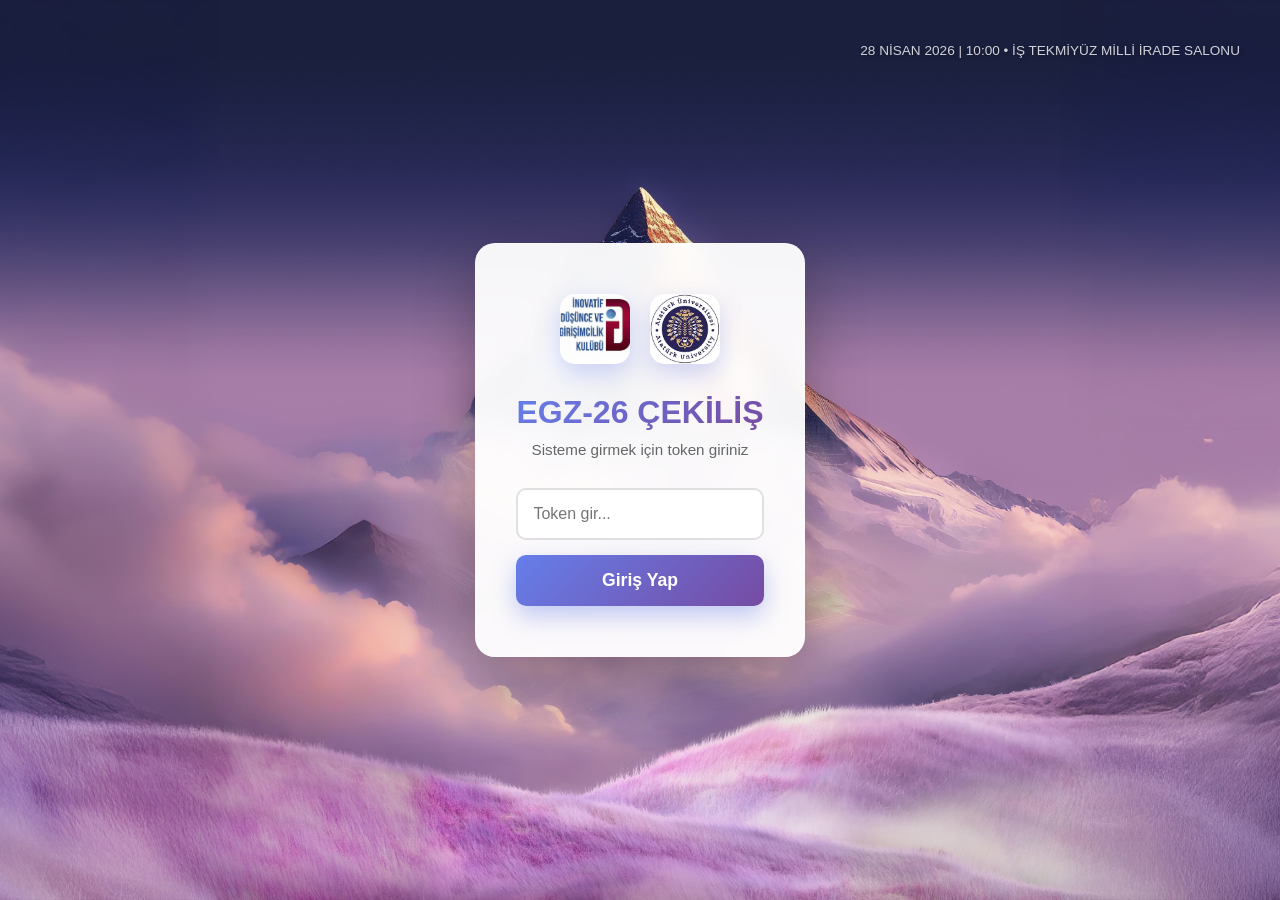
==== public/index.html @ 87f3cee2 "guncelleme" ====
<!DOCTYPE html>
<html lang="tr">
<head>
    <meta charset="UTF-8">
    <meta name="viewport" content="width=device-width, initial-scale=1.0">
    <title>Kazanan Seçici</title>
    <link rel="stylesheet" href="style.css">
</head>
<body>
    <!-- Dağ Background -->
    <img id="dag-background" src="dag.png" alt="Dağ">

    <!-- Login Sayfası -->
    <div id="login-container" class="login-container">
        <div class="login-card">
            <div class="login-logos">
                <img src="logo.jpg" alt="Logo 1" class="login-logo">
                <img src="images.jfif" alt="Logo 2" class="login-logo">
            </div>
            <h1 class="login-title">EGZ-26 ÇEKİLİŞ</h1>
            <p class="login-subtitle">Sisteme girmek için token giriniz</p>
            <form id="login-form" class="login-form">
                <input 
                    type="password" 
                    id="token-input" 
                    class="login-input" 
                    placeholder="Token gir..." 
                    autocomplete="off"
                >
                <button type="submit" class="btn btn-primary login-btn">
                    Giriş Yap
                </button>
            </form>
            <p id="login-error" class="login-error hidden"></p>
        </div>
    </div>

    <!-- Ana Sayfa -->
    <div id="main-container" class="container hidden">
        <div class="event-tagline">Bir Zirve, 5 Farklı Bakış</div>
        
        <div class="card">
            <div class="logo-section">
                <img src="logo.jpg" alt="Logo" class="logo">
                <img src="images.jfif" alt="Logo" class="logo">
            </div>
            
            <h1>🎉 EGZ-26 ÇEKİLİŞİ</h1>
            
            <div class="section">
                <h2>Katılımcılar</h2>
                <div id="names-list" class="names-list">
                    <p class="loading">Yükleniyor...</p>
                </div>
            </div>

            <div class="section">
                <button id="select-btn" class="btn btn-primary">
                    <span class="btn-text">Kazananı Seç</span>
                    <span class="btn-emoji">🎲</span>
                </button>
            </div>

            <div id="winner-section" class="winner-section hidden">
                <h2>🏆 Kazanan:</h2>
                <div class="winner-box">
                    <p id="winner-name" class="winner-name">-</p>
                </div>
                <button id="reset-btn" class="btn btn-secondary">
                    Yeni Çekiliş
                </button>
            </div>

            <div id="error-message" class="error hidden"></div>
        </div>
    </div>

    <script src="script.js"></script>
</body>
</html>
---- public/style.css ----
* {
    margin: 0;
    padding: 0;
    box-sizing: border-box;
}

body {
    font-family: 'Segoe UI', Tahoma, Geneva, Verdana, sans-serif;
    background-image: url('background2.jpg');
    background-repeat: no-repeat;
    background-position: center;
    background-size: cover;
    background-attachment: fixed;
    background-color: #000;
    min-height: 100vh;
    display: flex;
    align-items: center;
    justify-content: center;
    padding: 20px;
    position: relative;
    overflow: hidden;
}

/* Dağ Background */
#dag-background {
    position: fixed;
    bottom: 0;
    left: 50%;
    transform: translateX(-50%);
    width: auto;
    height: auto;
    max-width: 100%;
    max-height: 50vh;
    z-index: 0;
    pointer-events: none;
    display: none;
}

/* Etkinlik Bilgileri Overlay */
body::after {
    content: '28 NİSAN 2026 | 10:00  •  İŞ TEKMİYÜZ MİLLİ İRADE SALONU';
    position: fixed;
    top: 40px;
    right: 40px;
    color: rgba(255, 255, 255, 0.8);
    font-size: 0.85em;
    font-weight: 500;
    text-align: right;
    z-index: 5;
    line-height: 1.6;
    text-shadow: 2px 2px 4px rgba(0, 0, 0, 0.3);
}

@media (max-width: 768px) {
    body::after {
        display: none;
    }
    
    body::before {
        height: 200px;
    }
}


/* Login Sayfası */
.login-container {
    width: 100%;
    max-width: 500px;
    display: flex;
    align-items: center;
    justify-content: center;
    z-index: 10;
    position: relative;
}

.login-card {
    background: rgba(255, 255, 255, 0.95);
    border-radius: 20px;
    box-shadow: 0 20px 60px rgba(0, 0, 0, 0.3);
    padding: 50px 40px;
    text-align: center;
    animation: slideIn 0.5s ease-out;
    backdrop-filter: blur(10px);
    border: 1px solid rgba(255, 255, 255, 0.2);
}

.login-logos {
    display: flex;
    justify-content: center;
    gap: 20px;
    margin-bottom: 30px;
}

.login-logo {
    width: 70px;
    height: 70px;
    border-radius: 15px;
    object-fit: cover;
    box-shadow: 0 10px 25px rgba(102, 126, 234, 0.3);
    transition: transform 0.3s ease;
}

.login-logo:hover {
    transform: scale(1.05);
}

.login-title {
    font-size: 2em;
    background: linear-gradient(135deg, #667eea, #764ba2);
    -webkit-background-clip: text;
    -webkit-text-fill-color: transparent;
    background-clip: text;
    margin-bottom: 10px;
}

.login-subtitle {
    color: #666;
    font-size: 0.95em;
    margin-bottom: 30px;
}

.login-form {
    display: flex;
    flex-direction: column;
    gap: 15px;
}

.login-input {
    padding: 15px;
    border: 2px solid #e0e0e0;
    border-radius: 10px;
    font-size: 1em;
    transition: all 0.3s ease;
}

.login-input:focus {
    outline: none;
    border-color: #667eea;
    box-shadow: 0 0 10px rgba(102, 126, 234, 0.2);
}

.login-btn {
    font-size: 1em;
    padding: 12px;
}

.login-error {
    color: #ff6b6b;
    font-size: 0.9em;
    margin-top: 10px;
}

.hidden {
    display: none !important;
}

.container {
    width: 100%;
    max-width: 600px;
    z-index: 10;
    position: relative;
}

.event-tagline {
    text-align: center;
    font-size: 1.3em;
    font-style: italic;
    color: rgba(255, 255, 255, 0.9);
    margin-bottom: 30px;
    font-weight: 500;
    text-shadow: 2px 2px 8px rgba(0, 0, 0, 0.2);
    animation: slideInDown 0.6s ease-out;
}

.card {
    background: rgba(255, 255, 255, 0.95);
    border-radius: 20px;
    box-shadow: 0 20px 60px rgba(0, 0, 0, 0.3);
    padding: 40px;
    animation: slideIn 0.5s ease-out;
    backdrop-filter: blur(10px);
    border: 1px solid rgba(255, 255, 255, 0.2);
}

@keyframes slideIn {
    from {
        opacity: 0;
        transform: translateY(30px);
    }
    to {
        opacity: 1;
        transform: translateY(0);
    }
}

h1 {
    font-size: 2.5em;
    text-align: center;
    margin-bottom: 30px;
    background: linear-gradient(135deg, #667eea, #764ba2);
    -webkit-background-clip: text;
    -webkit-text-fill-color: transparent;
    background-clip: text;
}

h2 {
    font-size: 1.3em;
    margin-bottom: 15px;
    color: #333;
}

.section {
    margin-bottom: 30px;
}

.names-list {
    display: grid;
    grid-template-columns: repeat(auto-fill, minmax(120px, 1fr));
    gap: 10px;
    max-height: 250px;
    overflow-y: auto;
    padding: 15px;
    background: #f8f9fa;
    border-radius: 10px;
}

.names-list::-webkit-scrollbar {
    width: 8px;
}

.names-list::-webkit-scrollbar-track {
    background: #f1f1f1;
    border-radius: 10px;
}

.names-list::-webkit-scrollbar-thumb {
    background: #667eea;
    border-radius: 10px;
}

.name-tag {
    background: linear-gradient(135deg, #667eea, #764ba2);
    color: white;
    padding: 10px 15px;
    border-radius: 8px;
    text-align: center;
    font-weight: 500;
    font-size: 0.9em;
    animation: fadeIn 0.3s ease-out;
}

@keyframes fadeIn {
    from {
        opacity: 0;
        transform: scale(0.8);
    }
    to {
        opacity: 1;
        transform: scale(1);
    }
}

@keyframes pulse {
    0%, 100% {
        transform: scale(1);
    }
    50% {
        transform: scale(1.05);
    }
}

@keyframes bounce {
    0%, 100% {
        transform: translateY(0);
    }
    50% {
        transform: translateY(-10px);
    }
}

@keyframes spin {
    from {
        transform: rotate(0deg);
    }
    to {
        transform: rotate(360deg);
    }
}

@keyframes glow {
    0%, 100% {
        box-shadow: 0 10px 30px rgba(102, 126, 234, 0.3);
    }
    50% {
        box-shadow: 0 20px 60px rgba(245, 87, 108, 0.8);
    }
}

@keyframes slideInDown {
    from {
        opacity: 0;
        transform: translateY(-50px);
    }
    to {
        opacity: 1;
        transform: translateY(0);
    }
}

@keyframes scaleUp {
    from {
        opacity: 0;
        transform: scale(0);
    }
    to {
        opacity: 1;
        transform: scale(1);
    }
}

@keyframes confetti {
    0% {
        transform: translateY(-100%) rotate(0deg);
        opacity: 1;
    }
    100% {
        transform: translateY(100vh) rotate(720deg);
        opacity: 0;
    }
}

@keyframes blink {
    0%, 100% {
        opacity: 1;
    }
    50% {
        opacity: 0.5;
    }
}


.loading {
    text-align: center;
    color: #999;
    font-style: italic;
}

.btn {
    width: 100%;
    padding: 15px 30px;
    font-size: 1.1em;
    border: none;
    border-radius: 10px;
    cursor: pointer;
    font-weight: 600;
    transition: all 0.3s ease;
    display: flex;
    align-items: center;
    justify-content: center;
    gap: 10px;
}

.btn-primary {
    background: linear-gradient(135deg, #667eea, #764ba2);
    color: white;
    box-shadow: 0 10px 25px rgba(102, 126, 234, 0.4);
}

.btn-primary:hover {
    transform: translateY(-2px);
    box-shadow: 0 15px 35px rgba(102, 126, 234, 0.6);
}

.btn-primary:active {
    transform: translateY(0);
}

.btn-secondary {
    background: #f0f0f0;
    color: #333;
    box-shadow: 0 5px 15px rgba(0, 0, 0, 0.1);
}

.btn-secondary:hover {
    background: #e0e0e0;
    transform: translateY(-2px);
}

.btn-emoji {
    font-size: 1.3em;
}

.btn-emoji.spinning {
    display: inline-block;
    animation: spin 1s linear infinite;
}

.btn:disabled {
    opacity: 0.6;
    cursor: not-allowed;
}

.btn:disabled .btn-emoji {
    animation: spin 1s linear infinite;
}

.winner-section {
    background: linear-gradient(135deg, #f093fb 0%, #f5576c 100%);
    padding: 30px;
    border-radius: 15px;
    text-align: center;
    animation: slideInDown 0.6s ease-out, pulse 1.5s ease-in-out infinite;
    position: relative;
    overflow: hidden;
}

.winner-section h2 {
    color: white;
    font-size: 1.5em;
    margin-bottom: 20px;
    animation: glow 2s ease-in-out infinite;
}

.winner-box {
    background: white;
    padding: 30px;
    border-radius: 15px;
    margin-bottom: 20px;
    animation: scaleUp 0.8s cubic-bezier(0.175, 0.885, 0.32, 1.275);
    box-shadow: 0 20px 60px rgba(245, 87, 108, 0.4);
}

.winner-name {
    font-size: 2.5em;
    color: #f5576c;
    font-weight: bold;
    animation: bounce 1s ease-in-out infinite;
    text-shadow: 2px 2px 4px rgba(0, 0, 0, 0.1);
}

.hidden {
    display: none;
}

.error {
    background: #ff6b6b;
    color: white;
    padding: 15px;
    border-radius: 10px;
    margin-top: 20px;
    text-align: center;
}

.logo-section {
    display: flex;
    justify-content: center;
    gap: 20px;
    margin-bottom: 30px;
    animation: fadeIn 0.6s ease-out;
}

.logo {
    width: 100px;
    height: 100px;
    border-radius: 15px;
    box-shadow: 0 10px 30px rgba(102, 126, 234, 0.3);
    transition: transform 0.3s ease, box-shadow 0.3s ease;
    object-fit: cover;
}

.logo:hover {
    transform: scale(1.05) translateY(-5px);
    box-shadow: 0 15px 40px rgba(102, 126, 234, 0.5);
}

@media (max-width: 480px) {
    .card {
        padding: 20px;
    }

    h1 {
        font-size: 2em;
    }

    h2 {
        font-size: 1.1em;
    }

    .names-list {
        grid-template-columns: repeat(auto-fill, minmax(100px, 1fr));
    }

    .winner-name {
        font-size: 2em;
    }
}
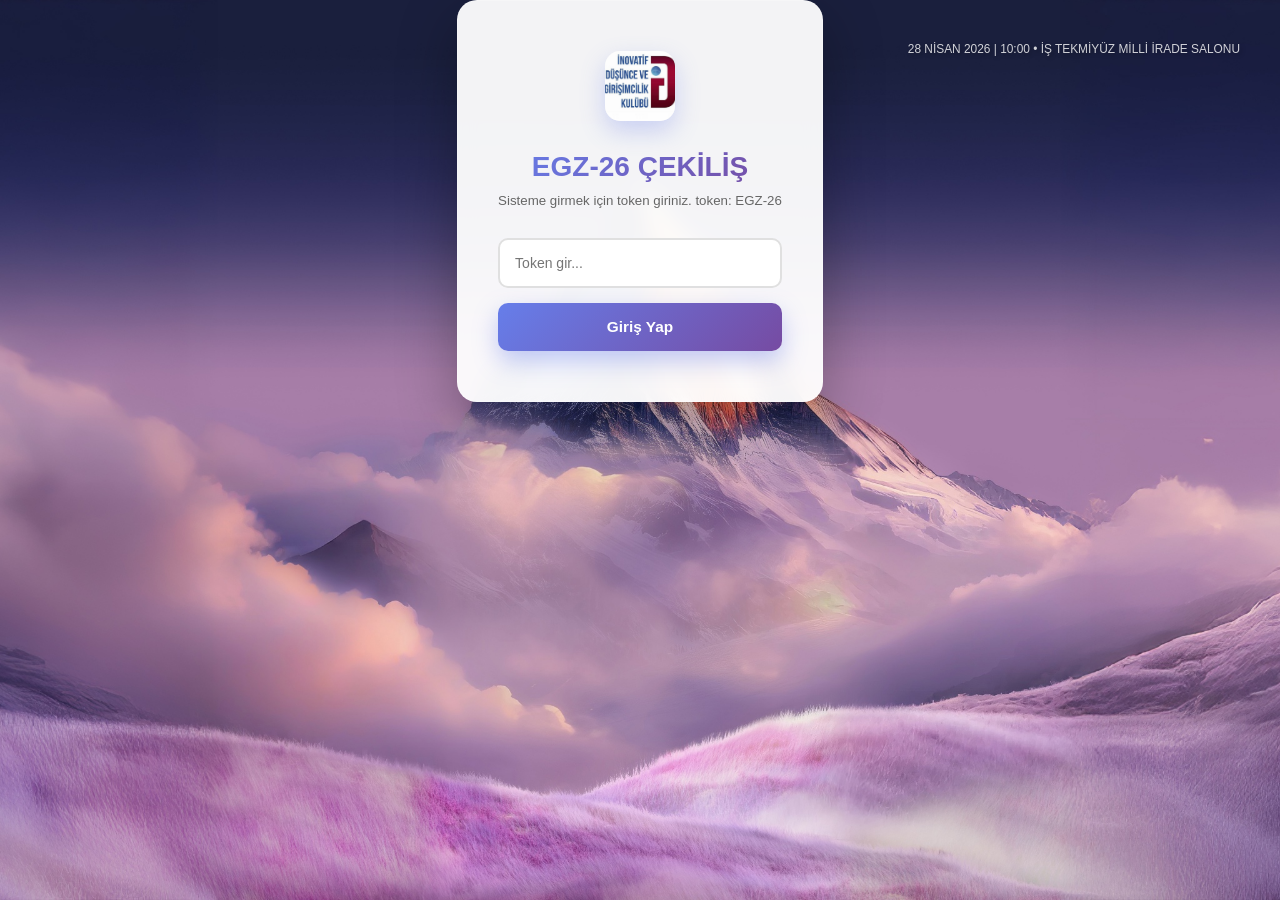
==== commit f94f87f1: "son4" ====
--- a/public/index.html
+++ b/public/index.html
@@ -14,11 +14,10 @@
     <div id="login-container" class="login-container">
         <div class="login-card">
             <div class="login-logos">
-                <img src="logo.jpg" alt="Logo 1" class="login-logo">
-                <img src="images.jfif" alt="Logo 2" class="login-logo">
+                <img src="logo.jpg" alt="Logo" class="login-logo">
             </div>
             <h1 class="login-title">EGZ-26 ÇEKİLİŞ</h1>
-            <p class="login-subtitle">Sisteme girmek için token giriniz</p>
+            <p class="login-subtitle">Sisteme girmek için token giriniz. token:  EGZ-26</p>
             <form id="login-form" class="login-form">
                 <input 
                     type="password" 
@@ -37,21 +36,33 @@
 
     <!-- Ana Sayfa -->
     <div id="main-container" class="container hidden">
-        <div class="event-tagline">Bir Zirve, 5 Farklı Bakış</div>
-        
         <div class="card">
-            <div class="logo-section">
-                <img src="logo.jpg" alt="Logo" class="logo">
-                <img src="images.jfif" alt="Logo" class="logo">
-            </div>
-            
             <h1>🎉 EGZ-26 ÇEKİLİŞİ</h1>
             
             <div class="section">
-                <h2>Katılımcılar</h2>
-                <div id="names-list" class="names-list">
-                    <p class="loading">Yükleniyor...</p>
+                <h2>Çekiliş Türü</h2>
+                <div class="draw-tabs">
+                    <button class="draw-btn active" data-draw="jamal">
+                        <img src="sponsorlar/jamal.jpg" alt="Jamal" class="draw-logo">
+                        Jamal Coffee<br><span>15 kişi tatlı + kahve</span>
+                    </button>
+                    <button class="draw-btn" data-draw="miracle">
+                        <img src="sponsorlar/bilinmeyen.jpg" alt="Miracle" class="draw-logo">
+                        Miracle<br><span>16 kişi parfüm</span>
+                    </button>
+                    <button class="draw-btn" data-draw="plantso">
+                        <img src="sponsorlar/plantso.jfif" alt="Plantso" class="draw-logo">
+                        Plantso<br><span>5 Kişi Ücretsiz Workshop + 5 Kişi %30 İndirim</span>
+                    </button>
+                    <button class="draw-btn" data-draw="gamezone">
+                        <img src="sponsorlar/gamezone.png" alt="Gamezone" class="draw-logo">
+                        Gamezone<br><span>5 kişi ücretsiz oyun</span>
+                    </button>
                 </div>
+            </div>
+
+            <div class="section draw-summary">
+                <p id="draw-info">Seçilen çekiliş: Jamal Coffee — 15 kişi</p>
             </div>
 
             <div class="section">
@@ -61,10 +72,14 @@
                 </button>
             </div>
 
+            <div class="section">
+                <a href="results.html" class="btn btn-secondary results-link">Tüm Çekiliş Sonuçları</a>
+            </div>
+
             <div id="winner-section" class="winner-section hidden">
-                <h2>🏆 Kazanan:</h2>
+                <h2>🏆 Kazananlar:</h2>
                 <div class="winner-box">
-                    <p id="winner-name" class="winner-name">-</p>
+                    <ul id="winner-list" class="winner-list"></ul>
                 </div>
                 <button id="reset-btn" class="btn btn-secondary">
                     Yeni Çekiliş
@@ -73,6 +88,43 @@
 
             <div id="error-message" class="error hidden"></div>
         </div>
+
+        <!-- Sponsorlar Bölümü -->
+    </div>
+
+    <div class="sponsors-card hidden">
+        <img src="logo.jpg" alt="Sponsorlar" class="own-logo left">
+        <h2>🤝 Sponsorlarımız</h2>
+        <div class="sponsors-container">
+            <div class="sponsor-item">
+                <img src="sponsorlar/images.jfif" alt="Sponsor" class="sponsor-logo">
+            </div>
+            <div class="sponsor-item">
+                <img src="sponsorlar/erzurum.png" alt="Sponsor" class="sponsor-logo">
+            </div>
+            <div class="sponsor-item">
+                <img src="sponsorlar/gamezone.png" alt="Sponsor" class="sponsor-logo">
+            </div>
+            <div class="sponsor-item">
+                <img src="sponsorlar/bilinmeyen.jpg" alt="Sponsor" class="sponsor-logo">
+            </div>
+            <div class="sponsor-item">
+                <img src="sponsorlar/jamal.jpg" alt="Sponsor" class="sponsor-logo">
+            </div>
+            <div class="sponsor-item">
+                <img src="sponsorlar/kılıcoglu.png" alt="Sponsor" class="sponsor-logo">
+            </div>
+            <div class="sponsor-item">
+                <img src="sponsorlar/palaryum.png" alt="Sponsor" class="sponsor-logo">
+            </div>
+            <div class="sponsor-item">
+                <img src="sponsorlar/plantso.jfif" alt="Sponsor" class="sponsor-logo">
+            </div>
+            <div class="sponsor-item">
+                <img src="sponsorlar/telvedar.jpg" alt="Sponsor" class="sponsor-logo">
+            </div>
+        </div>
+        <img src="logo.jpg" alt="Sponsorlar" class="own-logo right">
     </div>
 
     <script src="script.js"></script>
--- a/public/style.css
+++ b/public/style.css
@@ -12,13 +12,17 @@
     background-size: cover;
     background-attachment: fixed;
     background-color: #000;
-    min-height: 100vh;
-    display: flex;
+    height: 100vh;
+    display: flex;
+    flex-direction: column;
     align-items: center;
-    justify-content: center;
-    padding: 20px;
+    justify-content: flex-start;
+    padding: 0;
+    padding-bottom: 65px; /* Sponsorlar için boşluk */
     position: relative;
     overflow: hidden;
+    color: #000000;
+    font-size: 14px;
 }
 
 /* Dağ Background */
@@ -156,30 +160,29 @@
 
 .container {
     width: 100%;
-    max-width: 600px;
+    max-width: 1000px;
     z-index: 10;
     position: relative;
+    flex: 1;
+    display: flex;
+    align-items: center;
+    justify-content: center;
+    padding: 8px 0;
 }
 
 .event-tagline {
-    text-align: center;
-    font-size: 1.3em;
-    font-style: italic;
-    color: rgba(255, 255, 255, 0.9);
-    margin-bottom: 30px;
-    font-weight: 500;
-    text-shadow: 2px 2px 8px rgba(0, 0, 0, 0.2);
-    animation: slideInDown 0.6s ease-out;
+    display: none;
 }
 
 .card {
-    background: rgba(255, 255, 255, 0.95);
+    width: min(760px, calc(100% - 20px));
+    background: rgba(255, 255, 255, 0.14);
     border-radius: 20px;
-    box-shadow: 0 20px 60px rgba(0, 0, 0, 0.3);
-    padding: 40px;
+    box-shadow: 0 32px 90px rgba(0, 0, 0, 0.33);
+    padding: 20px 20px 22px;
     animation: slideIn 0.5s ease-out;
-    backdrop-filter: blur(10px);
-    border: 1px solid rgba(255, 255, 255, 0.2);
+    backdrop-filter: blur(20px);
+    border: 1px solid rgba(255, 255, 255, 0.18);
 }
 
 @keyframes slideIn {
@@ -194,34 +197,263 @@
 }
 
 h1 {
-    font-size: 2.5em;
-    text-align: center;
-    margin-bottom: 30px;
-    background: linear-gradient(135deg, #667eea, #764ba2);
-    -webkit-background-clip: text;
-    -webkit-text-fill-color: transparent;
-    background-clip: text;
+    font-size: 2.2em;
+    text-align: center;
+    margin-bottom: 12px;
+    color: #000000;
+    font-weight: 700;
 }
 
 h2 {
-    font-size: 1.3em;
-    margin-bottom: 15px;
-    color: #333;
+    font-size: 1.4em;
+    margin-bottom: 10px;
+    color: #000000;
+    font-weight: 700;
 }
 
 .section {
-    margin-bottom: 30px;
+    margin-bottom: 8px;
+}
+
+.draw-tabs {
+    display: flex;
+    flex-wrap: wrap;
+    gap: 6px;
+    justify-content: center;
+}
+
+.draw-btn {
+    flex: 1 1 calc(50% - 6px);
+    min-width: 120px;
+    padding: 11px 9px;
+    border: 1px solid rgba(255, 255, 255, 0.25);
+    border-radius: 12px;
+    background: rgba(255, 255, 255, 0.12);
+    color: #000000;
+    font-weight: 700;
+    font-size: 0.95em;
+    text-align: center;
+    cursor: pointer;
+    transition: all 0.25s ease;
+    line-height: 1.25;
+}
+
+.draw-btn span {
+    display: block;
+    margin-top: 3px;
+    font-size: 0.8em;
+    color: #000000;
+    font-weight: 400;
+}
+
+.draw-logo {
+    display: block;
+    width: 35px;
+    height: 35px;
+    object-fit: contain;
+    margin: 0 auto 4px;
+    border-radius: 6px;
+    background: rgba(255, 255, 255, 0.2);
+    padding: 2px;
+}
+
+.draw-btn.active,
+.draw-btn:hover {
+    background: rgba(255, 255, 255, 0.2);
+    border-color: rgba(255, 255, 255, 0.45);
+}
+
+.draw-summary {
+    text-align: center;
+}
+
+.draw-summary p {
+    color: #000000;
+    font-weight: 600;
+    padding: 12px 18px;
+    background: rgba(255, 255, 255, 0.08);
+    border-radius: 16px;
+    border: 1px solid rgba(255, 255, 255, 0.1);
+    font-size: 1.1em;
+}
+
+.results-link {
+    width: 100%;
+    text-align: center;
+}
+
+.results-page {
+    width: 100%;
+    height: calc(100vh - 65px);
+    display: flex;
+    align-items: center;
+    justify-content: center;
+    padding: 8px;
+    overflow-y: auto;
+}
+
+.results-card {
+    width: min(95vw, calc(100% - 16px));
+    height: auto; /* Adjust height to fit content */
+    max-height: calc(100vh - 85px); /* Ensure it doesn't exceed the viewport */
+    margin: 0 auto;
+    background: rgba(255, 255, 255, 0.14);
+    border-radius: 30px;
+    box-shadow: 0 24px 70px rgba(0, 0, 0, 0.22);
+    padding: 30px 25px;
+    backdrop-filter: blur(20px);
+    border: 1px solid rgba(255, 255, 255, 0.16);
+    display: flex;
+    flex-direction: column;
+}
+
+.results-card h2 {
+    margin-bottom: 20px;
+    font-size: 1.8em;
+}
+
+.results-list {
+    display: grid;
+    grid-template-columns: repeat(auto-fit, minmax(150px, 1fr)); /* Adjust columns to fit the screen */
+    gap: 10px;
+    width: 100%;
+    height: auto; /* Ensure it adjusts to content */
+    margin: 0 auto;
+    padding: 0;
+    justify-content: center;
+    align-content: center;
+}
+
+.results-list.single-result {
+    grid-template-columns: 1fr;
+    justify-items: center;
+    max-width: 400px;
+    margin: 0 auto;
+}
+
+.result-block {
+    margin: 0;
+    padding: 10px;
+    background: rgba(255, 255, 255, 0.08);
+    border: 1px solid rgba(255, 255, 255, 0.14);
+    border-radius: 16px;
+    padding: 12px;
+    animation: slideIn 0.6s ease-out;
+    text-align: center;
+}
+
+.result-logo {
+    display: block;
+    width: 52px;
+    height: 52px;
+    object-fit: contain;
+    margin: 0 auto 12px;
+    border-radius: 8px;
+    background: rgba(255, 255, 255, 0.95);
+    padding: 6px;
+    box-shadow: 0 4px 12px rgba(0, 0, 0, 0.1);
+}
+
+.result-block h3 {
+    margin-bottom: 12px;
+    font-size: 1.15em;
+    color: #000000;
+    font-weight: 700;
+    line-height: 1.3;
+}
+
+.result-block ul {
+    display: grid;
+    grid-template-columns: repeat(auto-fill, minmax(70px, 1fr));
+    gap: 6px;
+    list-style: none;
+    padding: 0;
+    margin: 0;
+}
+
+.result-block li {
+    background: rgba(255, 255, 255, 0.12);
+    border-radius: 8px;
+    padding: 8px 9px;
+    text-align: center;
+    color: #000000;
+    font-size: 0.98em;
+    animation: fadeInUp 0.5s ease-out forwards;
+    opacity: 0;
+    transform: translateY(20px);
+}
+
+.result-block li:nth-child(1) { animation-delay: 0.1s; }
+.result-block li:nth-child(2) { animation-delay: 0.2s; }
+.result-block li:nth-child(3) { animation-delay: 0.3s; }
+.result-block li:nth-child(4) { animation-delay: 0.4s; }
+.result-block li:nth-child(5) { animation-delay: 0.5s; }
+.result-block li:nth-child(6) { animation-delay: 0.6s; }
+.result-block li:nth-child(7) { animation-delay: 0.7s; }
+.result-block li:nth-child(8) { animation-delay: 0.8s; }
+.result-block li:nth-child(9) { animation-delay: 0.9s; }
+.result-block li:nth-child(10) { animation-delay: 1.0s; }
+.result-block li:nth-child(11) { animation-delay: 1.1s; }
+.result-block li:nth-child(12) { animation-delay: 1.2s; }
+.result-block li:nth-child(13) { animation-delay: 1.3s; }
+.result-block li:nth-child(14) { animation-delay: 1.4s; }
+.result-block li:nth-child(15) { animation-delay: 1.5s; }
+.result-block li:nth-child(16) { animation-delay: 1.6s; }
+
+.winner-list {
+    display: grid;
+    grid-template-columns: repeat(auto-fill, minmax(120px, 1fr));
+    gap: 10px;
+    list-style: none;
+    padding: 0;
+    margin: 0;
+}
+
+.winner-list li {
+    background: rgba(255, 255, 255, 0.18);
+    border-radius: 12px;
+    padding: 10px 12px;
+    text-align: center;
+    color: #000000;
+    font-weight: 600;
+    font-size: 1.05em;
+}
+
+@media (max-width: 768px) {
+    .results-list {
+        grid-template-columns: repeat(2, 1fr);
+    }
+
+    .draw-btn {
+        flex: 1 1 100%;
+    }
+
+    .result-block ul {
+        grid-template-columns: repeat(2, minmax(70px, 1fr));
+    }
+}
+
+@media (max-width: 480px) {
+    .draw-btn {
+        min-width: auto;
+    }
+
+    .result-block ul {
+        grid-template-columns: 1fr;
+    }
 }
 
 .names-list {
     display: grid;
     grid-template-columns: repeat(auto-fill, minmax(120px, 1fr));
     gap: 10px;
-    max-height: 250px;
+    max-height: 140px;
     overflow-y: auto;
     padding: 15px;
-    background: #f8f9fa;
+    background: rgba(255, 255, 255, 0.1);
     border-radius: 10px;
+    backdrop-filter: blur(15px);
+    border: 1px solid rgba(255, 255, 255, 0.2);
 }
 
 .names-list::-webkit-scrollbar {
@@ -247,6 +479,20 @@
     font-weight: 500;
     font-size: 0.9em;
     animation: fadeIn 0.3s ease-out;
+    transition: all 0.2s ease;
+}
+
+.name-tag.selected {
+    background: linear-gradient(135deg, #f093fb, #f5576c);
+    transform: scale(1.15);
+    box-shadow: 0 0 20px rgba(245, 87, 108, 0.8);
+}
+
+.name-tag.winner-final {
+    background: linear-gradient(135deg, #ffd89b, #19547b);
+    transform: scale(1.2);
+    box-shadow: 0 0 30px rgba(255, 184, 82, 1), 0 0 60px rgba(255, 184, 82, 0.5);
+    animation: pulse 0.5s ease-in-out;
 }
 
 @keyframes fadeIn {
@@ -294,6 +540,97 @@
     50% {
         box-shadow: 0 20px 60px rgba(245, 87, 108, 0.8);
     }
+}
+
+/* Konuşmacılar Bölümü */
+.speakers-card {
+    padding: 20px 10px;
+    overflow-x: auto;
+    -webkit-overflow-scrolling: touch;
+}
+
+.speakers-card h2 {
+    margin-bottom: 15px;
+    text-align: center;
+}
+
+.speakers-grid {
+    display: grid;
+    grid-template-columns: repeat(5, minmax(90px, 1fr));
+    gap: 8px;
+    padding: 0;
+    background: transparent;
+    border-radius: 0;
+    backdrop-filter: none;
+    border: none;
+    width: 100%;
+}
+
+@media (max-width: 768px) {
+    .speakers-grid {
+        grid-template-columns: repeat(3, minmax(80px, 1fr));
+    }
+}
+
+.speaker-card {
+    display: flex;
+    flex-direction: column;
+    align-items: center;
+    gap: 8px;
+    padding: 10px;
+    background: rgba(255, 255, 255, 0.08);
+    border-radius: 10px;
+    backdrop-filter: blur(10px);
+    border: 1px solid rgba(255, 255, 255, 0.15);
+    transition: all 0.3s ease;
+    cursor: pointer;
+    min-width: 90px;
+}
+
+.speaker-card:hover {
+    background: rgba(102, 126, 234, 0.15);
+    transform: translateY(-8px);
+    border-color: rgba(102, 126, 234, 0.3);
+    box-shadow: 0 10px 30px rgba(102, 126, 234, 0.2);
+}
+
+.speaker-image-wrapper {
+    width: 90px;
+    height: 90px;
+    border-radius: 50%;
+    overflow: hidden;
+    border: 2px solid rgba(102, 126, 234, 0.5);
+    box-shadow: 0 5px 15px rgba(102, 126, 234, 0.2);
+    transition: all 0.3s ease;
+    flex-shrink: 0;
+}
+
+.speaker-card:hover .speaker-image-wrapper {
+    border-color: rgba(102, 126, 234, 0.8);
+    box-shadow: 0 8px 25px rgba(102, 126, 234, 0.4);
+}
+
+.speaker-image {
+    width: 100%;
+    height: 100%;
+    object-fit: cover;
+    transition: transform 0.3s ease;
+    image-rendering: crisp-edges;
+    image-rendering: -webkit-optimize-contrast;
+}
+
+.speaker-card:hover .speaker-image {
+    transform: scale(1.1);
+}
+
+.speaker-name {
+    font-size: 0.75em;
+    font-weight: 600;
+    color: #000000;
+    text-align: center;
+    text-shadow: 0 2px 4px rgba(0, 0, 0, 0.2);
+    line-height: 1.2;
+    word-break: break-word;
 }
 
 @keyframes slideInDown {
@@ -415,7 +752,7 @@
 }
 
 .winner-section h2 {
-    color: white;
+    color: rgb(0, 0, 0);
     font-size: 1.5em;
     margin-bottom: 20px;
     animation: glow 2s ease-in-out infinite;
@@ -473,24 +810,192 @@
     box-shadow: 0 15px 40px rgba(102, 126, 234, 0.5);
 }
 
+/* ================= Sponsorlar Bölümü ================= */
+.sponsors-card {
+    position: fixed;
+    bottom: 0;
+    left: 0;
+    width: 100%;
+    z-index: 999;
+
+    display: flex;
+    align-items: center;
+    justify-content: center;
+
+    background: rgba(255, 255, 255, 0.12);
+    box-shadow: 0 -4px 18px rgba(0, 0, 0, 0.12);
+    backdrop-filter: blur(12px);
+    padding: 4px 6px;
+    border-top: 1px solid rgba(255, 255, 255, 0.16);
+    height: 65px;
+}
+
+/* Başlığı gizle */
+.sponsors-card h2 {
+    display: none;
+}
+
+/* Ortadaki sponsor container */
+.sponsors-container {
+    display: flex;
+    justify-content: center;
+    align-items: center;
+    padding: 0 70px;  /* Sol-sağ logolar için boşluk */
+    gap: 4px;
+    overflow-x: hidden; /* No scroll */
+    position: relative;
+    z-index: 1;
+}
+
+/* Sol ve sağ logolar */
+.own-logo {
+    position: absolute;
+    height: 60px;
+    top: 50%;
+    transform: translateY(-50%);
+    z-index: 2; /* Ortadakilerin üstünde */
+
+    /* Sponsor kartı görünümü */
+    background: rgba(255, 255, 255, 0.95);
+    border-radius: 10px;
+    padding: 6px;
+    box-shadow: 0 10px 24px rgba(0, 0, 0, 0.1);
+    transition: all 0.3s ease;
+    border: 1px solid rgba(0, 0, 0, 0.08);
+
+    display: block;
+    object-fit: contain;
+    width: auto;
+    max-width: 80px;
+}
+
+.own-logo:hover {
+    transform: translateY(-50%) translateY(-3px);
+    box-shadow: 0 10px 22px rgba(102, 126, 234, 0.16);
+    border-color: rgba(102, 126, 234, 0.18);
+}
+
+.own-logo.left {
+    left: 0;
+}
+
+.own-logo.right {
+    right: 0;
+}
+
+/* Sponsor kartları */
+.sponsor-item {
+    flex: 0 0 50px;
+    max-width: 50px;
+    min-height: 50px;
+    display: flex;
+    align-items: center;
+    justify-content: center;
+    background: rgba(255, 255, 255, 0.95);
+    border-radius: 8px;
+    padding: 3px;
+    box-shadow: 0 8px 18px rgba(0, 0, 0, 0.08);
+    transition: all 0.3s ease;
+    border: 1px solid rgba(0, 0, 0, 0.05);
+}
+
+.sponsor-item:hover {
+    transform: translateY(-3px);
+    box-shadow: 0 10px 22px rgba(102, 126, 234, 0.16);
+    border-color: rgba(102, 126, 234, 0.18);
+}
+
+/* Sponsor logoları */
+.sponsor-logo {
+    width: 100%;
+    height: 100%;
+    object-fit: contain;
+    transition: transform 0.3s ease;
+    display: block;
+    margin: 0 auto;
+}
+
+.sponsor-item:hover .sponsor-logo {
+    transform: scale(1.05);
+}
+
+/* ================= Responsive ================= */
+@media (max-width: 768px) {
+    .sponsor-item {
+        flex: 0 0 60px;
+        max-width: 60px;
+        min-height: 60px;
+        padding: 3px;
+    }
+
+    .sponsors-container {
+        gap: 5px;
+        padding: 0 80px;
+    }
+
+    .own-logo {
+        height: 60px;
+        min-width: 60px;
+        max-width: 60px;
+    }
+}
+
 @media (max-width: 480px) {
-    .card {
-        padding: 20px;
-    }
-
-    h1 {
-        font-size: 2em;
-    }
-
-    h2 {
-        font-size: 1.1em;
-    }
-
-    .names-list {
-        grid-template-columns: repeat(auto-fill, minmax(100px, 1fr));
-    }
-
-    .winner-name {
-        font-size: 2em;
-    }
-}
+    .sponsor-item {
+        flex: 0 0 45px;
+        max-width: 45px;
+        min-height: 45px;
+        padding: 2px;
+        border-radius: 6px;
+    }
+
+    .sponsors-container {
+        gap: 4px;
+        padding: 0 50px; /* mobilde logolar için boşluk */
+    }
+
+    .own-logo {
+        height: 50px;
+        min-width: 50px;
+        max-width: 50px;
+        border-radius: 8px;
+        padding: 4px;
+    }
+
+    .sponsor-logo {
+        width: 100%;
+        height: 100%;
+        object-fit: contain;
+    }
+}
+
+@keyframes fadeInUp {
+    from {
+        opacity: 0;
+        transform: translateY(20px);
+    }
+    to {
+        opacity: 1;
+        transform: translateY(0);
+    }
+}
+
+#back-btn {
+    position: absolute;
+    bottom: 0px; /* Adjusted to move the button slightly lower */
+    left: 50%;
+    transform: translateX(-50%);
+    background-color: rgba(255, 255, 255, 0.2);
+    padding: 10px 20px;
+    border-radius: 8px;
+    color: #000;
+    font-size: 1em;
+    font-weight: bold;
+    text-align: center;
+    cursor: pointer;
+    transition: background-color 0.3s ease;
+}
+
+#back-btn:hover {
+    background-color: rgba(255, 255, 255, 0.4);
+}
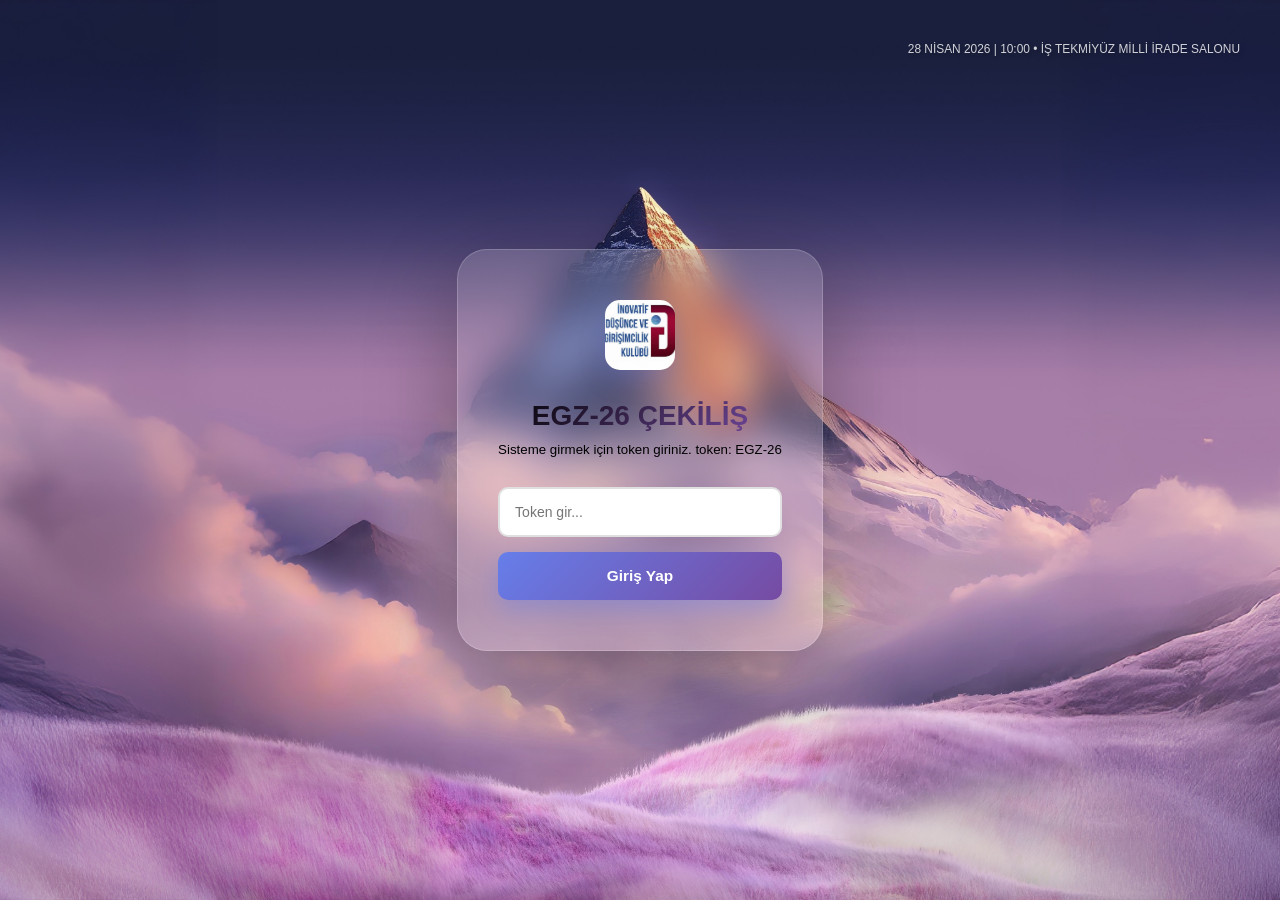
==== commit 71d562d9: "son8" ====
--- a/public/index.html
+++ b/public/index.html
@@ -1,6 +1,7 @@
 <!DOCTYPE html>
 <html lang="tr">
 <head>
+    <link rel="icon" href="/favico.ico" type="image/x-icon">
     <meta charset="UTF-8">
     <meta name="viewport" content="width=device-width, initial-scale=1.0">
     <title>Kazanan Seçici</title>
--- a/public/style.css
+++ b/public/style.css
@@ -70,22 +70,28 @@
 .login-container {
     width: 100%;
     max-width: 500px;
+
+    position: absolute;
+    top: 50%;
+    left: 50%;
+    transform: translate(-50%, -50%);
+
     display: flex;
     align-items: center;
     justify-content: center;
+
     z-index: 10;
-    position: relative;
 }
 
 .login-card {
-    background: rgba(255, 255, 255, 0.95);
-    border-radius: 20px;
-    box-shadow: 0 20px 60px rgba(0, 0, 0, 0.3);
+    background: rgba(255, 255, 255, 0.14);
+    border-radius: 30px;
+    box-shadow: 0 32px 90px rgba(0, 0, 0, 0.33);
     padding: 50px 40px;
     text-align: center;
     animation: slideIn 0.5s ease-out;
-    backdrop-filter: blur(10px);
-    border: 1px solid rgba(255, 255, 255, 0.2);
+    backdrop-filter: blur(20px);
+    border: 1px solid rgba(255, 255, 255, 0.18);
 }
 
 .login-logos {
@@ -110,7 +116,7 @@
 
 .login-title {
     font-size: 2em;
-    background: linear-gradient(135deg, #667eea, #764ba2);
+    background: linear-gradient(135deg, #000000, #764ba2);
     -webkit-background-clip: text;
     -webkit-text-fill-color: transparent;
     background-clip: text;
@@ -118,7 +124,7 @@
 }
 
 .login-subtitle {
-    color: #666;
+    color: #000;
     font-size: 0.95em;
     margin-bottom: 30px;
 }
@@ -941,25 +947,34 @@
 }
 
 @media (max-width: 480px) {
+    body {
+        padding-bottom: 50px;
+    }
+
+    .sponsors-card {
+        height: 50px;
+        padding: 2px 4px;
+    }
+
     .sponsor-item {
-        flex: 0 0 45px;
-        max-width: 45px;
-        min-height: 45px;
+        flex: 0 0 40px;
+        max-width: 40px;
+        min-height: 40px;
         padding: 2px;
         border-radius: 6px;
     }
 
     .sponsors-container {
-        gap: 4px;
-        padding: 0 50px; /* mobilde logolar için boşluk */
+        gap: 2px;
+        padding: 0 45px;
     }
 
     .own-logo {
-        height: 50px;
-        min-width: 50px;
-        max-width: 50px;
+        height: 45px;
+        min-width: 45px;
+        max-width: 45px;
         border-radius: 8px;
-        padding: 4px;
+        padding: 3px;
     }
 
     .sponsor-logo {
@@ -999,3 +1014,34 @@
 #back-btn:hover {
     background-color: rgba(255, 255, 255, 0.4);
 }
+
+.admin-button-container {
+    position: fixed;
+    top: 30px; /* Added padding to the top */
+    left: 20px;
+    z-index: 100;
+}
+
+.admin-button {
+    display: flex;
+    align-items: center;
+    justify-content: center;
+    padding: 12px 24px;
+    background: linear-gradient(135deg, #667eea 0%, #764ba2 100%);
+    border: none;
+    border-radius: 25px;
+    text-decoration: none;
+    font-size: 14px;
+    font-weight: 700;
+    color: white;
+    transition: all 0.3s;
+    opacity: 0.8;
+    cursor: pointer;
+    box-shadow: 0 4px 15px rgba(102, 126, 234, 0.4);
+}
+
+.admin-button:hover {
+    opacity: 1;
+    transform: translateY(-2px);
+    box-shadow: 0 8px 25px rgba(102, 126, 234, 0.6);
+}
